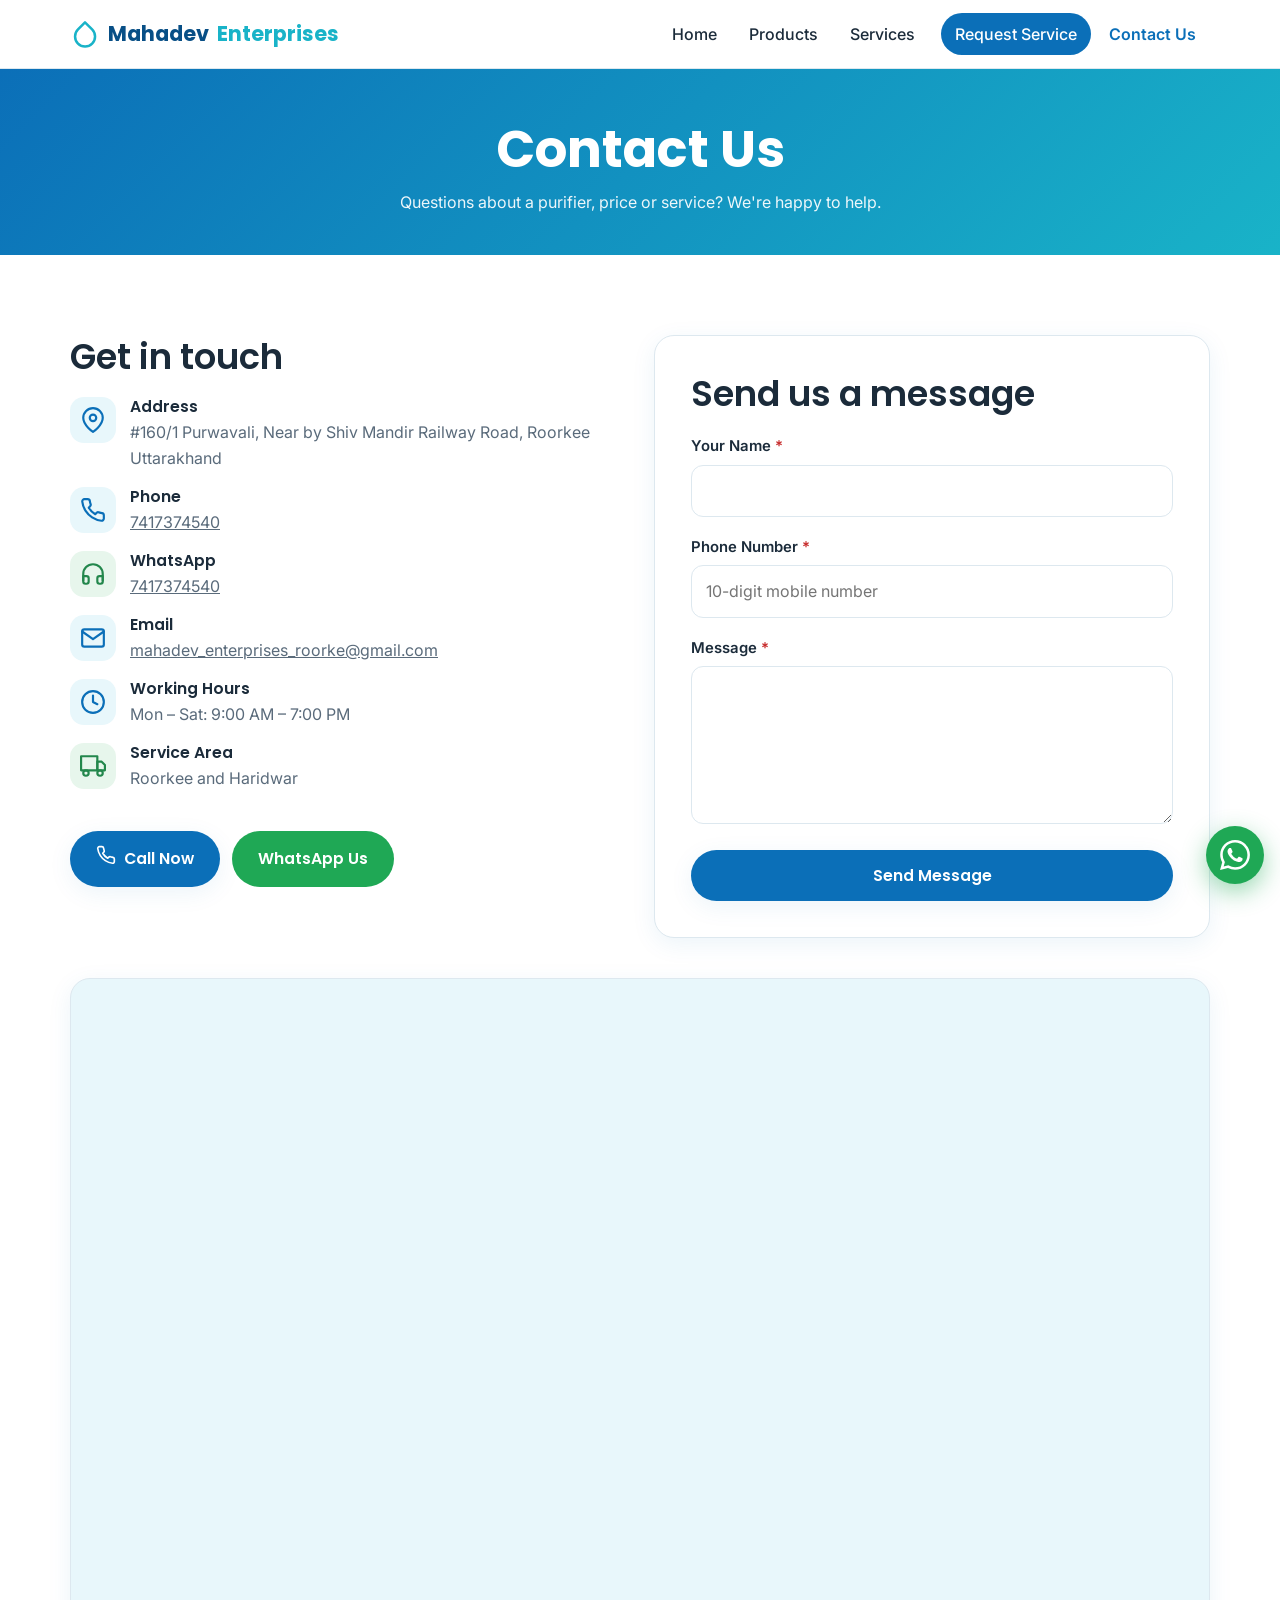
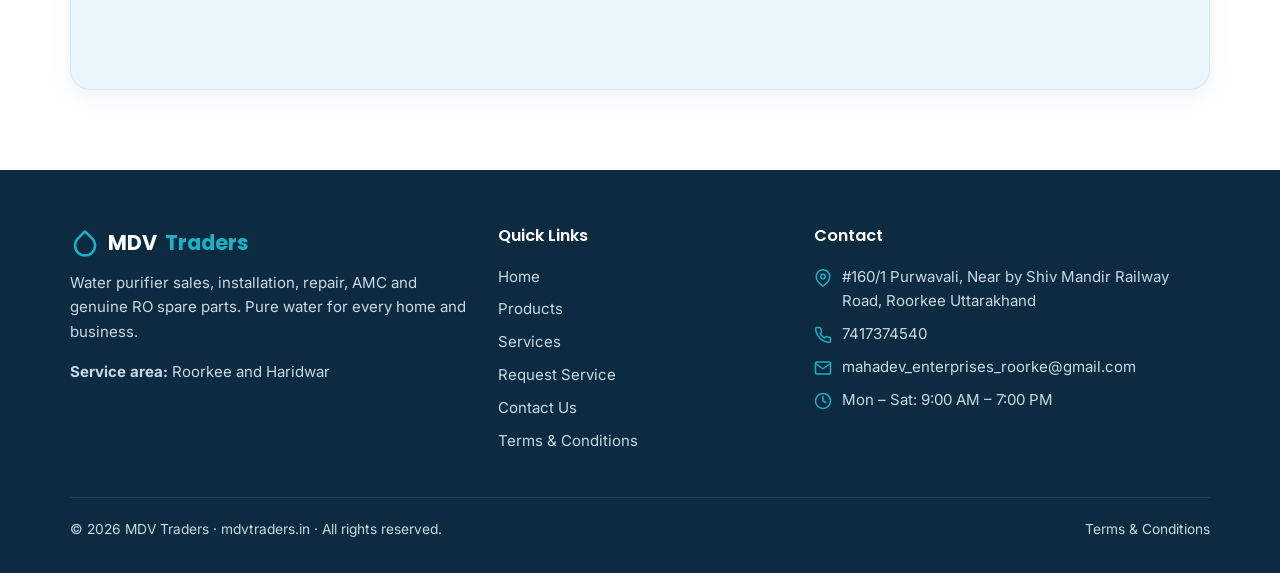
==== mdv-traders/contact.html @ 6e26f54f "initial commit" ====
<!DOCTYPE html>
<html lang="en">
<head>
  <meta charset="UTF-8">
  <meta name="viewport" content="width=device-width, initial-scale=1">
  <title>Contact Mahadev Enterprises | Call or WhatsApp for Water Purifier Help</title>
  <meta name="description" content="Contact Mahadev Enterprises for water purifier sales, service and spare parts. Call, WhatsApp, email or visit our shop. Working hours and location map.">
  <link rel="canonical" href="https://mdvtraders.in/contact.html">

  <meta property="og:type" content="website">
  <meta property="og:site_name" content="Mahadev Enterprises">
  <meta property="og:title" content="Contact Us | Mahadev Enterprises">
  <meta property="og:description" content="Call, WhatsApp or visit Mahadev Enterprises for water purifier sales and service.">
  <meta property="og:url" content="https://mdvtraders.in/contact.html">
  <meta property="og:image" content="https://mdvtraders.in/images/og-image.jpg">
  <meta name="twitter:card" content="summary_large_image">

  <link rel="icon" href="favicon.svg" type="image/svg+xml">
  <link rel="preconnect" href="https://fonts.googleapis.com">
  <link rel="preconnect" href="https://fonts.gstatic.com" crossorigin>
  <link href="https://fonts.googleapis.com/css2?family=Inter:wght@400;500;600&family=Poppins:wght@500;600;700&display=swap" rel="stylesheet">
  <link rel="stylesheet" href="style.css">
  <script src="script.js" defer></script>

  <!-- LocalBusiness schema. PLACEHOLDERS: replace the [ADD ...] values (same as index.html) -->
  <script type="application/ld+json">
  {
    "@context": "https://schema.org",
    "@type": "LocalBusiness",
    "name": "Mahadev Enterprises",
    "description": "Water purifier sales, installation, repair, AMC and genuine RO spare parts.",
    "url": "https://mdvtraders.in/",
    "image": "https://mdvtraders.in/images/og-image.jpg",
    "telephone": "7417374540",
    "email": "mahadev_enterprises_roorke@gmail.com",
    "address": {
      "@type": "PostalAddress",
      "streetAddress": "#160/1 Purwavali",
      "addressLocality": "Near by Shiv Mandir Railway Road",
      "addressRegion": "Roorkee Uttarakhand",
      "postalCode": "247667",
      "addressCountry": "IN"
    },
    "areaServed": "Roorkee and Haridwar",
    "openingHours": "[ADD HOURS e.g. Mo-Sa 09:00-19:00]"
  }
  </script>
</head>
<body data-page="contact">
  <a class="skip-link" href="#main">Skip to main content</a>
  <div id="site-header"></div>

  <main id="main">
    <section class="page-banner">
      <div class="container">
        <h1>Contact Us</h1>
        <p>Questions about a purifier, price or service? We're happy to help.</p>
      </div>
    </section>

    <section class="section">
      <div class="container contact-layout">
        <!-- Contact details (filled from BUSINESS in script.js) -->
        <div>
          <h2>Get in touch</h2>
          <ul class="contact-list">
            <li class="contact-item"><span class="icon-badge" data-icon="pin"></span><div><h3>Address</h3><p data-biz="address">[ADD ADDRESS]</p></div></li>
            <li class="contact-item"><span class="icon-badge" data-icon="phone"></span><div><h3>Phone</h3><a data-href="tel" data-biz="phone" href="#">[ADD NUMBER]</a></div></li>
            <li class="contact-item"><span class="icon-badge icon-badge--green" data-icon="headset"></span><div><h3>WhatsApp</h3><a data-href="whatsapp" data-biz="phone" href="#">[ADD NUMBER]</a></div></li>
            <li class="contact-item"><span class="icon-badge" data-icon="mail"></span><div><h3>Email</h3><a data-href="mailto" data-biz="email" href="#">[ADD EMAIL]</a></div></li>
            <li class="contact-item"><span class="icon-badge" data-icon="clock"></span><div><h3>Working Hours</h3><p data-biz="hours">[ADD HOURS]</p></div></li>
            <li class="contact-item"><span class="icon-badge icon-badge--green" data-icon="truck"></span><div><h3>Service Area</h3><p data-biz="serviceArea">[ADD CITIES / AREAS]</p></div></li>
          </ul>
          <div class="btn-row mt-lg">
            <a class="btn btn--primary" data-href="tel" href="#"><span data-icon="phone"></span>Call Now</a>
            <a class="btn btn--whatsapp" data-href="whatsapp" data-message="Hi Mahadev Enterprises, I have a question." href="#">WhatsApp Us</a>
          </div>
        </div>

        <!-- Contact form – saved to the "Contacts" tab of your Google Sheet -->
        <div class="form-card">
          <h2>Send us a message</h2>
          <form data-form="contact" novalidate>
            <div class="form-grid">
              <div class="field field--full">
                <label for="fullName">Your Name <span class="req" aria-hidden="true">*</span></label>
                <input type="text" id="fullName" name="fullName" autocomplete="name" maxlength="100" required aria-describedby="fullName-error">
                <p class="error-msg" id="fullName-error" aria-live="polite"></p>
              </div>
              <div class="field field--full">
                <label for="mobile">Phone Number <span class="req" aria-hidden="true">*</span></label>
                <input type="tel" id="mobile" name="mobile" inputmode="numeric" autocomplete="tel-national" maxlength="14" placeholder="10-digit mobile number" required aria-describedby="mobile-error">
                <p class="error-msg" id="mobile-error" aria-live="polite"></p>
              </div>
              <div class="field field--full">
                <label for="message">Message <span class="req" aria-hidden="true">*</span></label>
                <textarea id="message" name="message" rows="5" maxlength="1000" required aria-describedby="message-error"></textarea>
                <p class="error-msg" id="message-error" aria-live="polite"></p>
              </div>

              <!-- Honeypot (anti-spam) -->
              <div class="hp-field" aria-hidden="true">
                <label for="website">Leave this field empty</label>
                <input type="text" id="website" name="website" tabindex="-1" autocomplete="off">
              </div>

              <div class="field field--full">
                <button class="btn btn--primary btn--block" type="submit">Send Message</button>
              </div>
            </div>
            <div class="form-status" role="status" aria-live="polite" hidden></div>
          </form>
        </div>
      </div>

      <!-- Google Map – PLACEHOLDER:
           1. Open Google Maps, search your shop, click Share > Embed a map > Copy HTML
           2. Replace the src="..." below with the src from the copied code
                   <iframe
            src="https://www.google.com/maps?q=India&output=embed"
            title="Mahadev Enterprises location on Google Maps (placeholder)"
            loading="lazy"
            referrerpolicy="no-referrer-when-downgrade"
            allowfullscreen></iframe>
           -->
      <div class="container mt-lg">
        <div class="map-wrap">
  
            <iframe src="https://www.google.com/maps/embed?pb=!1m14!1m12!1m3!1d545.8720005371576!2d77.8786940694696!3d29.859750709666358!2m3!1f0!2f0!3f0!3m2!1i1024!2i768!4f13.1!5e1!3m2!1sen!2sus!4v1793719957295!5m2!1sen!2sus" width="600" height="450" style="border:0;" allowfullscreen="" loading="lazy" referrerpolicy="strict-origin-when-cross-origin"></iframe>
        </div>
      </div>
    </section>
  </main>

  <div id="site-footer"></div>
</body>
</html>
---- mdv-traders/style.css ----
/* =========================================================
   MDV Traders – Main Stylesheet
   ---------------------------------------------------------
   Mobile-first: base styles are for phones, then
   @media (min-width: ...) blocks add tablet/desktop layout.

   CONTENTS
   1.  Colours & variables (change the brand colours here)
   2.  Base / reset
   3.  Layout helpers
   4.  Buttons
   5.  Header & navigation
   6.  Hero
   7.  Cards, grids & sections
   8.  Products & filters
   9.  Steps ("How it works")
   10. Tables / notes
   11. Forms
   12. Contact page
   13. Footer
   14. Floating WhatsApp & Call buttons
   15. Utilities & accessibility
   ========================================================= */

/* ---------- 1. Colours & variables ---------- */
:root {
  --blue: #0b6fb8;          /* primary brand blue */
  --blue-dark: #084f86;     /* hover / headings */
  --aqua: #19b3c8;          /* secondary aqua */
  --aqua-light: #e8f7fb;    /* soft aqua backgrounds */
  --green: #23874c;         /* soft green accent (buttons) */
  --green-light: #e7f6ec;   /* soft green backgrounds */
  --whatsapp: #1fa855;

  --text: #1b2b3a;          /* main text */
  --muted: #5a6b7b;         /* secondary text */
  --border: #dde8ef;
  --bg: #ffffff;
  --bg-soft: #f4f9fc;
  --error: #c62828;
  --error-bg: #fdecec;
  --success-bg: #e7f6ec;

  --radius: 16px;
  --radius-sm: 10px;
  --shadow: 0 6px 24px rgba(11, 111, 184, 0.08);
  --shadow-hover: 0 12px 32px rgba(11, 111, 184, 0.16);
  --gradient: linear-gradient(135deg, var(--blue) 0%, var(--aqua) 100%);

  --font-head: "Poppins", system-ui, sans-serif;
  --font-body: "Inter", system-ui, sans-serif;
  --header-h: 68px;
}

/* ---------- 2. Base / reset ---------- */
*,
*::before,
*::after { box-sizing: border-box; }

html { scroll-behavior: smooth; }

body {
  margin: 0;
  font-family: var(--font-body);
  font-size: 16px;
  line-height: 1.65;
  color: var(--text);
  background: var(--bg);
  -webkit-font-smoothing: antialiased;
}

h1, h2, h3, h4 {
  font-family: var(--font-head);
  line-height: 1.25;
  color: var(--text);
  margin: 0 0 0.5em;
}
h1 { font-size: clamp(2rem, 6vw, 3.2rem); font-weight: 700; }
h2 { font-size: clamp(1.5rem, 4vw, 2.2rem); font-weight: 600; }
h3 { font-size: 1.15rem; font-weight: 600; }

p { margin: 0 0 1em; }
a { color: var(--blue); }
a:hover { color: var(--blue-dark); }
img { max-width: 100%; height: auto; display: block; }
ul { padding-left: 1.2em; }

/* ---------- 3. Layout helpers ---------- */
.container {
  width: 100%;
  max-width: 1180px;
  margin: 0 auto;
  padding: 0 20px;
}

.section { padding: 56px 0; }
.section--soft { background: var(--bg-soft); }

.section-head {
  text-align: center;
  max-width: 680px;
  margin: 0 auto 36px;
}
.section-head p { color: var(--muted); }

.eyebrow {
  display: inline-block;
  font-family: var(--font-head);
  font-size: 0.8rem;
  font-weight: 600;
  letter-spacing: 0.08em;
  text-transform: uppercase;
  color: var(--blue);
  background: var(--aqua-light);
  padding: 4px 12px;
  border-radius: 999px;
  margin-bottom: 12px;
}

.grid { display: grid; gap: 20px; }

@media (min-width: 640px) {
  .grid--2, .grid--3, .grid--4 { grid-template-columns: repeat(2, 1fr); }
}
@media (min-width: 960px) {
  .section { padding: 80px 0; }
  .grid--3 { grid-template-columns: repeat(3, 1fr); }
  .grid--4 { grid-template-columns: repeat(4, 1fr); }
}

/* Page banner used at the top of inner pages */
.page-banner {
  background: var(--gradient);
  color: #fff;
  padding: 48px 0 40px;
  text-align: center;
}
.page-banner h1 { color: #fff; margin-bottom: 8px; }
.page-banner p { color: rgba(255, 255, 255, 0.92); max-width: 620px; margin: 0 auto; }

/* ---------- 4. Buttons ---------- */
.btn {
  display: inline-flex;
  align-items: center;
  justify-content: center;
  gap: 8px;
  min-height: 48px;              /* big enough for thumbs */
  padding: 12px 24px;
  font-family: var(--font-head);
  font-weight: 600;
  font-size: 0.98rem;
  border-radius: 999px;
  border: 2px solid transparent;
  text-decoration: none;
  cursor: pointer;
  transition: transform 0.15s ease, box-shadow 0.2s ease, background 0.2s ease;
}
.btn:hover { transform: translateY(-2px); }
.btn:disabled { opacity: 0.7; cursor: not-allowed; transform: none; }
.btn svg { width: 20px; height: 20px; }

.btn--primary { background: var(--blue); color: #fff; box-shadow: var(--shadow); }
.btn--primary:hover { background: var(--blue-dark); color: #fff; }

.btn--accent { background: var(--green); color: #fff; }
.btn--accent:hover { background: #1b6d3d; color: #fff; }

.btn--outline { background: transparent; color: var(--blue); border-color: var(--blue); }
.btn--outline:hover { background: var(--aqua-light); color: var(--blue-dark); }

.btn--light { background: #fff; color: var(--blue-dark); }
.btn--light:hover { color: var(--blue); }

.btn--ghost-light { background: transparent; color: #fff; border-color: rgba(255,255,255,0.8); }
.btn--ghost-light:hover { background: rgba(255,255,255,0.12); color: #fff; }

.btn--whatsapp { background: var(--whatsapp); color: #fff; }
.btn--whatsapp:hover { background: #178a45; color: #fff; }

.btn--sm { min-height: 40px; padding: 8px 16px; font-size: 0.9rem; }
.btn--block { width: 100%; }

.btn-row { display: flex; flex-wrap: wrap; gap: 12px; }

.link-arrow {
  font-weight: 600;
  text-decoration: none;
  font-size: 0.92rem;
}
.link-arrow::after { content: " →"; }

/* ---------- 5. Header & navigation ---------- */
#site-header { min-height: var(--header-h); } /* reserves space before JS loads */

.site-header {
  position: sticky;
  top: 0;
  z-index: 100;
  background: rgba(255, 255, 255, 0.96);
  backdrop-filter: blur(8px);
  border-bottom: 1px solid var(--border);
}
/* Make the wrapper itself sticky so the header sticks across the page */
#site-header { position: sticky; top: 0; z-index: 100; }

.nav {
  display: flex;
  align-items: center;
  justify-content: space-between;
  height: var(--header-h);
}

.logo {
  display: inline-flex;
  align-items: center;
  gap: 8px;
  font-family: var(--font-head);
  font-weight: 700;
  font-size: 1.3rem;
  color: var(--blue-dark);
  text-decoration: none;
}
.logo span { color: var(--aqua); }
.logo svg { width: 30px; height: 30px; color: var(--aqua); }

.nav-toggle {
  display: inline-flex;
  align-items: center;
  justify-content: center;
  width: 44px;
  height: 44px;
  border: 1px solid var(--border);
  border-radius: 12px;
  background: #fff;
  color: var(--blue-dark);
  cursor: pointer;
}
.nav-toggle svg { width: 24px; height: 24px; }

.nav-menu {
  position: absolute;
  top: var(--header-h);
  left: 0;
  right: 0;
  background: #fff;
  border-bottom: 1px solid var(--border);
  box-shadow: var(--shadow);
  display: none;
}
.nav-menu.is-open { display: block; }

.nav-menu ul {
  list-style: none;
  margin: 0;
  padding: 8px 20px 16px;
}
.nav-menu a {
  display: block;
  padding: 12px 8px;
  font-weight: 500;
  color: var(--text);
  text-decoration: none;
  border-radius: 8px;
}
.nav-menu a:hover { background: var(--aqua-light); color: var(--blue-dark); }
.nav-menu a[aria-current="page"] { color: var(--blue); font-weight: 600; }
.nav-menu .nav-cta { margin-top: 8px; }
.nav-menu .nav-cta a {
  background: var(--blue);
  color: #fff;
  text-align: center;
  border-radius: 999px;
}

@media (min-width: 900px) {
  .nav-toggle { display: none; }
  .nav-menu {
    position: static;
    display: block;
    background: none;
    border: 0;
    box-shadow: none;
  }
  .nav-menu ul { display: flex; align-items: center; gap: 4px; padding: 0; }
  .nav-menu a { padding: 8px 14px; }
  .nav-menu .nav-cta { margin: 0 0 0 8px; }
  .nav-menu .nav-cta a:hover { background: var(--blue-dark); color: #fff; }
}

/* ---------- 6. Hero ---------- */
.hero {
  background:
    radial-gradient(circle at 85% 10%, rgba(25, 179, 200, 0.18), transparent 45%),
    radial-gradient(circle at 5% 90%, rgba(35, 135, 76, 0.10), transparent 40%),
    var(--bg-soft);
  padding: 48px 0 56px;
  overflow: hidden;
}
.hero__grid { display: grid; gap: 36px; align-items: center; }
.hero h1 { color: var(--blue-dark); }
.hero h1 em { font-style: normal; color: var(--aqua); }
.hero__lead { font-size: 1.1rem; color: var(--muted); max-width: 540px; }

.hero__badges {
  display: flex;
  flex-wrap: wrap;
  gap: 10px 20px;
  margin-top: 24px;
  padding: 0;
  list-style: none;
  font-size: 0.92rem;
  color: var(--muted);
}
.hero__badges li { display: inline-flex; align-items: center; gap: 6px; }
.hero__badges svg { width: 18px; height: 18px; color: var(--green); }

.hero__media { position: relative; }
.hero__media img {
  border-radius: 24px;
  box-shadow: var(--shadow-hover);
  width: 100%;
  aspect-ratio: 4 / 3;
  object-fit: cover;
}
.hero__float {
  position: absolute;
  left: -8px;
  bottom: -18px;
  background: #fff;
  border-radius: 14px;
  padding: 12px 16px;
  box-shadow: var(--shadow-hover);
  display: flex;
  align-items: center;
  gap: 10px;
  font-size: 0.9rem;
}
.hero__float strong { display: block; font-family: var(--font-head); color: var(--blue-dark); }
.hero__float .icon-badge { width: 40px; height: 40px; margin: 0; }

@media (min-width: 900px) {
  .hero { padding: 80px 0 96px; }
  .hero__grid { grid-template-columns: 1.1fr 1fr; gap: 56px; }
}

/* ---------- 7. Cards, grids & sections ---------- */
.card {
  background: #fff;
  border: 1px solid var(--border);
  border-radius: var(--radius);
  padding: 24px;
  box-shadow: var(--shadow);
  transition: transform 0.2s ease, box-shadow 0.2s ease;
  display: flex;
  flex-direction: column;
}
.card:hover { transform: translateY(-4px); box-shadow: var(--shadow-hover); }
.card p { color: var(--muted); font-size: 0.96rem; }
.card .btn-row, .card .card__actions { margin-top: auto; }

.icon-badge {
  width: 52px;
  height: 52px;
  border-radius: 14px;
  background: var(--aqua-light);
  color: var(--blue);
  display: inline-flex;
  align-items: center;
  justify-content: center;
  margin-bottom: 16px;
  flex-shrink: 0;
}
.icon-badge svg { width: 26px; height: 26px; }
.icon-badge--green { background: var(--green-light); color: var(--green); }

/* Testimonials */
.testimonial { position: relative; }
.testimonial blockquote { margin: 0 0 16px; font-size: 1rem; color: var(--text); }
.testimonial .stars { display: flex; gap: 2px; color: #f4b400; margin-bottom: 12px; }
.testimonial .stars svg { width: 18px; height: 18px; fill: currentColor; }
.testimonial figcaption { font-weight: 600; font-family: var(--font-head); }
.testimonial figcaption span { display: block; font-weight: 400; font-family: var(--font-body); color: var(--muted); font-size: 0.88rem; }

.placeholder-tag {
  display: inline-block;
  font-size: 0.72rem;
  font-weight: 600;
  color: #8a5a00;
  background: #fff4dc;
  border: 1px dashed #e0b44c;
  padding: 2px 8px;
  border-radius: 6px;
  margin-bottom: 10px;
}

/* Call-to-action strip */
.cta-strip {
  background: var(--gradient);
  color: #fff;
  border-radius: 24px;
  padding: 36px 24px;
  text-align: center;
  box-shadow: var(--shadow-hover);
}
.cta-strip h2 { color: #fff; }
.cta-strip p { color: rgba(255, 255, 255, 0.92); max-width: 560px; margin: 0 auto 20px; }
.cta-strip .btn-row { justify-content: center; }

@media (min-width: 900px) {
  .cta-strip {
    display: flex;
    align-items: center;
    justify-content: space-between;
    text-align: left;
    padding: 48px 56px;
    gap: 32px;
  }
  .cta-strip p { margin: 0; }
  .cta-strip .btn-row { flex-shrink: 0; }
}

/* ---------- 8. Products & filters ---------- */
.filters {
  display: flex;
  justify-content: center;
  flex-wrap: wrap;
  gap: 10px;
  margin-bottom: 32px;
}
.filter-btn {
  min-height: 44px;
  padding: 8px 20px;
  border-radius: 999px;
  border: 1px solid var(--border);
  background: #fff;
  font-family: var(--font-head);
  font-weight: 500;
  color: var(--text);
  cursor: pointer;
}
.filter-btn:hover { border-color: var(--blue); color: var(--blue); }
.filter-btn[aria-pressed="true"] { background: var(--blue); border-color: var(--blue); color: #fff; }

.product-card { padding: 0; overflow: hidden; }
.product-card__img {
  aspect-ratio: 4 / 3;
  width: 100%;
  object-fit: cover;
  background: var(--aqua-light);
}
.product-card__body { padding: 20px 22px 22px; display: flex; flex-direction: column; flex: 1; }
.product-card__tag {
  align-self: flex-start;
  font-size: 0.75rem;
  font-weight: 600;
  text-transform: uppercase;
  letter-spacing: 0.06em;
  color: var(--green);
  background: var(--green-light);
  padding: 3px 10px;
  border-radius: 999px;
  margin-bottom: 10px;
}
.product-card__features {
  list-style: none;
  padding: 0;
  margin: 0 0 16px;
  font-size: 0.92rem;
}
.product-card__features li {
  display: flex;
  gap: 8px;
  align-items: flex-start;
  padding: 3px 0;
}
.product-card__features svg { width: 18px; height: 18px; color: var(--green); flex-shrink: 0; margin-top: 3px; }
.product-card__price {
  font-family: var(--font-head);
  font-weight: 600;
  color: var(--blue-dark);
  margin-bottom: 14px;
}
.card__actions { display: flex; flex-wrap: wrap; align-items: center; gap: 12px 16px; }

/* Spare parts cards (smaller) */
.part-card { padding: 20px; }
.part-card h3 { font-size: 1.02rem; margin-bottom: 6px; }
.part-card p { font-size: 0.9rem; margin-bottom: 14px; }

/* ---------- 9. Steps ("How it works") ---------- */
.steps {
  list-style: none;
  padding: 0;
  margin: 0;
  display: grid;
  gap: 20px;
  counter-reset: step;
}
.step {
  position: relative;
  text-align: center;
  background: #fff;
  border-radius: var(--radius);
  padding: 28px 20px 22px;
  border: 1px solid var(--border);
}
.step::before {
  counter-increment: step;
  content: counter(step);
  position: absolute;
  top: -14px;
  left: 50%;
  transform: translateX(-50%);
  width: 30px;
  height: 30px;
  line-height: 30px;
  border-radius: 50%;
  background: var(--green);
  color: #fff;
  font-family: var(--font-head);
  font-weight: 600;
  font-size: 0.9rem;
}
.step .icon-badge { margin: 4px auto 12px; }
.step p { color: var(--muted); font-size: 0.92rem; margin: 0; }

@media (min-width: 640px) { .steps { grid-template-columns: repeat(2, 1fr); row-gap: 32px; } }
@media (min-width: 960px) { .steps { grid-template-columns: repeat(4, 1fr); } }

/* ---------- 10. Tables / notes ---------- */
.note {
  display: flex;
  gap: 14px;
  align-items: flex-start;
  background: var(--aqua-light);
  border-left: 4px solid var(--aqua);
  border-radius: var(--radius-sm);
  padding: 18px 20px;
  margin: 32px 0;
}
.note svg { width: 24px; height: 24px; color: var(--blue); flex-shrink: 0; margin-top: 2px; }
.note h3 { margin-bottom: 6px; font-size: 1rem; }
.note ul { margin: 0 0 8px; }
.note small { color: var(--muted); }

.table-wrap { overflow-x: auto; }
.table {
  width: 100%;
  border-collapse: collapse;
  font-size: 0.93rem;
  background: #fff;
}
.table th, .table td { padding: 10px 12px; border-bottom: 1px solid var(--border); text-align: left; }
.table th { font-family: var(--font-head); font-weight: 600; background: var(--bg-soft); }

/* Legal text (terms page) */
.legal { max-width: 820px; margin: 0 auto; }
.legal h2 { font-size: 1.3rem; margin-top: 2em; }
.legal p, .legal li { color: var(--text); }
.legal .disclaimer {
  background: #fff4dc;
  border: 1px solid #f0d08a;
  border-radius: var(--radius-sm);
  padding: 14px 18px;
  font-size: 0.94rem;
}

/* ---------- 11. Forms ---------- */
.form-card {
  background: #fff;
  border: 1px solid var(--border);
  border-radius: 20px;
  box-shadow: var(--shadow);
  padding: 24px 20px;
}
@media (min-width: 640px) { .form-card { padding: 36px; } }

.form-grid { display: grid; gap: 18px; }
@media (min-width: 640px) {
  .form-grid { grid-template-columns: 1fr 1fr; }
  .field--full { grid-column: 1 / -1; }
}

.field label,
.field legend {
  display: block;
  font-weight: 600;
  font-size: 0.93rem;
  margin-bottom: 6px;
  padding: 0;
}
.field .req { color: var(--error); }
.field .hint { font-weight: 400; color: var(--muted); font-size: 0.85rem; }

.field input[type="text"],
.field input[type="tel"],
.field input[type="email"],
.field input[type="date"],
.field select,
.field textarea {
  width: 100%;
  min-height: 48px;
  padding: 12px 14px;
  font: inherit;
  font-size: 16px;               /* 16px stops iPhone zooming in */
  color: var(--text);
  background: #fff;
  border: 1.5px solid var(--border);
  border-radius: 12px;
  transition: border-color 0.2s, box-shadow 0.2s;
}
.field textarea { min-height: 110px; resize: vertical; }
.field input:focus,
.field select:focus,
.field textarea:focus {
  outline: none;
  border-color: var(--blue);
  box-shadow: 0 0 0 4px rgba(11, 111, 184, 0.15);
}
.field [aria-invalid="true"] { border-color: var(--error); background: #fffafa; }

fieldset.field { border: 0; margin: 0; padding: 0; min-width: 0; }

.radio-group { display: flex; flex-wrap: wrap; gap: 10px; }
.radio-pill { position: relative; }
.radio-pill input { position: absolute; opacity: 0; inset: 0; cursor: pointer; }
.radio-pill span {
  display: inline-flex;
  align-items: center;
  min-height: 44px;
  padding: 8px 18px;
  border: 1.5px solid var(--border);
  border-radius: 999px;
  font-size: 0.93rem;
  font-weight: 500;
  background: #fff;
}
.radio-pill input:checked + span { background: var(--aqua-light); border-color: var(--blue); color: var(--blue-dark); }
.radio-pill input:focus-visible + span { box-shadow: 0 0 0 4px rgba(11, 111, 184, 0.2); }

.check {
  display: flex;
  gap: 10px;
  align-items: flex-start;
  font-size: 0.95rem;
}
.check input { width: 22px; height: 22px; margin-top: 2px; accent-color: var(--blue); flex-shrink: 0; }

.error-msg {
  color: var(--error);
  font-size: 0.85rem;
  margin: 6px 0 0;
  min-height: 0;
}
.error-msg:empty { display: none; }

/* Honeypot – hidden from people, visible to bots */
.hp-field {
  position: absolute !important;
  left: -9999px !important;
  width: 1px;
  height: 1px;
  overflow: hidden;
}

.form-status {
  border-radius: 14px;
  padding: 16px 18px;
  margin-top: 20px;
  font-size: 0.97rem;
}
.form-status[hidden] { display: none; }
.form-status--success { background: var(--success-bg); border: 1px solid #9fd8b3; color: #14532d; }
.form-status--error { background: var(--error-bg); border: 1px solid #f3b4b4; color: #7f1d1d; }
.form-status strong { font-family: var(--font-head); }
.request-id {
  display: inline-block;
  font-family: var(--font-head);
  font-size: 1.15rem;
  font-weight: 700;
  letter-spacing: 0.03em;
  background: #fff;
  padding: 4px 12px;
  border-radius: 8px;
  margin: 6px 0;
}

.spinner {
  width: 18px;
  height: 18px;
  border: 2.5px solid rgba(255, 255, 255, 0.5);
  border-top-color: #fff;
  border-radius: 50%;
  animation: spin 0.8s linear infinite;
}
@keyframes spin { to { transform: rotate(360deg); } }

.form-layout { display: grid; gap: 28px; }
@media (min-width: 960px) { .form-layout { grid-template-columns: 1fr 320px; align-items: start; } }
.aside-card h3 { margin-bottom: 12px; }
.aside-card ul { list-style: none; padding: 0; margin: 0 0 16px; }
.aside-card li { display: flex; gap: 10px; padding: 6px 0; color: var(--muted); font-size: 0.94rem; }
.aside-card li svg { width: 20px; height: 20px; color: var(--green); flex-shrink: 0; margin-top: 2px; }

/* ---------- 12. Contact page ---------- */
.contact-list { list-style: none; padding: 0; margin: 0; display: grid; gap: 16px; }
.contact-item { display: flex; gap: 14px; align-items: flex-start; }
.contact-item .icon-badge { margin: 0; width: 46px; height: 46px; }
.contact-item h3 { font-size: 0.98rem; margin-bottom: 2px; }
.contact-item p, .contact-item a { margin: 0; color: var(--muted); }

.map-wrap {
  border-radius: 20px;
  overflow: hidden;
  border: 1px solid var(--border);
  box-shadow: var(--shadow);
  aspect-ratio: 16 / 10;
  background: var(--aqua-light);
}
.map-wrap iframe { width: 100%; height: 100%; border: 0; display: block; }

.contact-layout { display: grid; gap: 28px; }
@media (min-width: 960px) { .contact-layout { grid-template-columns: 1fr 1fr; } }

/* ---------- 13. Footer ---------- */
.site-footer {
  background: #0c2a40;
  color: #c9d8e4;
  padding: 56px 0 96px;          /* extra bottom space for floating buttons on mobile */
  font-size: 0.94rem;
}
.site-footer a { color: #c9d8e4; text-decoration: none; }
.site-footer a:hover { color: #fff; text-decoration: underline; }
.site-footer h2 {
  color: #fff;
  font-size: 1.02rem;
  margin-bottom: 14px;
}
.footer-grid { display: grid; gap: 32px; }
.footer-grid ul { list-style: none; padding: 0; margin: 0; }
.footer-grid li { padding: 4px 0; }
.footer-brand .logo { color: #fff; margin-bottom: 10px; }
.footer-contact li { display: flex; gap: 10px; align-items: flex-start; }
.footer-contact svg { width: 18px; height: 18px; color: var(--aqua); flex-shrink: 0; margin-top: 4px; }
.footer-bottom {
  border-top: 1px solid rgba(255, 255, 255, 0.12);
  margin-top: 40px;
  padding-top: 20px;
  display: flex;
  flex-wrap: wrap;
  gap: 8px 20px;
  justify-content: space-between;
  font-size: 0.86rem;
}
@media (min-width: 768px) {
  .site-footer { padding-bottom: 32px; }
  .footer-grid { grid-template-columns: 1.4fr 1fr 1.4fr; }
}

/* ---------- 14. Floating WhatsApp & Call buttons ---------- */
.float-whatsapp {
  position: fixed;
  right: 16px;
  bottom: 16px;
  z-index: 200;
  width: 58px;
  height: 58px;
  border-radius: 50%;
  background: var(--whatsapp);
  color: #fff;
  display: flex;
  align-items: center;
  justify-content: center;
  box-shadow: 0 8px 24px rgba(31, 168, 85, 0.45);
  transition: transform 0.2s;
}
.float-whatsapp:hover { transform: scale(1.08); color: #fff; }
.float-whatsapp svg { width: 30px; height: 30px; fill: currentColor; }

.float-call {
  position: fixed;
  left: 16px;
  bottom: 20px;
  z-index: 200;
  display: inline-flex;
  align-items: center;
  gap: 8px;
  min-height: 50px;
  padding: 10px 22px;
  border-radius: 999px;
  background: var(--blue);
  color: #fff;
  font-family: var(--font-head);
  font-weight: 600;
  text-decoration: none;
  box-shadow: 0 8px 24px rgba(11, 111, 184, 0.4);
}
.float-call:hover { color: #fff; background: var(--blue-dark); }
.float-call svg { width: 20px; height: 20px; }
@media (min-width: 768px) { .float-call { display: none; } }  /* mobile only */

/* ---------- 15. Utilities & accessibility ---------- */
.skip-link {
  position: absolute;
  left: 12px;
  top: -60px;
  z-index: 999;
  background: var(--blue-dark);
  color: #fff;
  padding: 10px 16px;
  border-radius: 8px;
}
.skip-link:focus { top: 12px; color: #fff; }

:focus-visible { outline: 3px solid var(--aqua); outline-offset: 2px; }

.visually-hidden {
  position: absolute !important;
  width: 1px; height: 1px;
  padding: 0; margin: -1px;
  overflow: hidden; clip: rect(0 0 0 0);
  white-space: nowrap; border: 0;
}

.text-center { text-align: center; }
.mt-lg { margin-top: 40px; }
.muted { color: var(--muted); }

/* 404 page */
.notfound { text-align: center; padding: 80px 0; }
.notfound .big {
  font-family: var(--font-head);
  font-size: clamp(5rem, 20vw, 9rem);
  font-weight: 700;
  line-height: 1;
  background: var(--gradient);
  -webkit-background-clip: text;
  background-clip: text;
  color: transparent;
  margin-bottom: 12px;
}
.notfound .btn-row { justify-content: center; margin-top: 24px; }

@media (prefers-reduced-motion: reduce) {
  * { transition: none !important; animation: none !important; scroll-behavior: auto !important; }
}
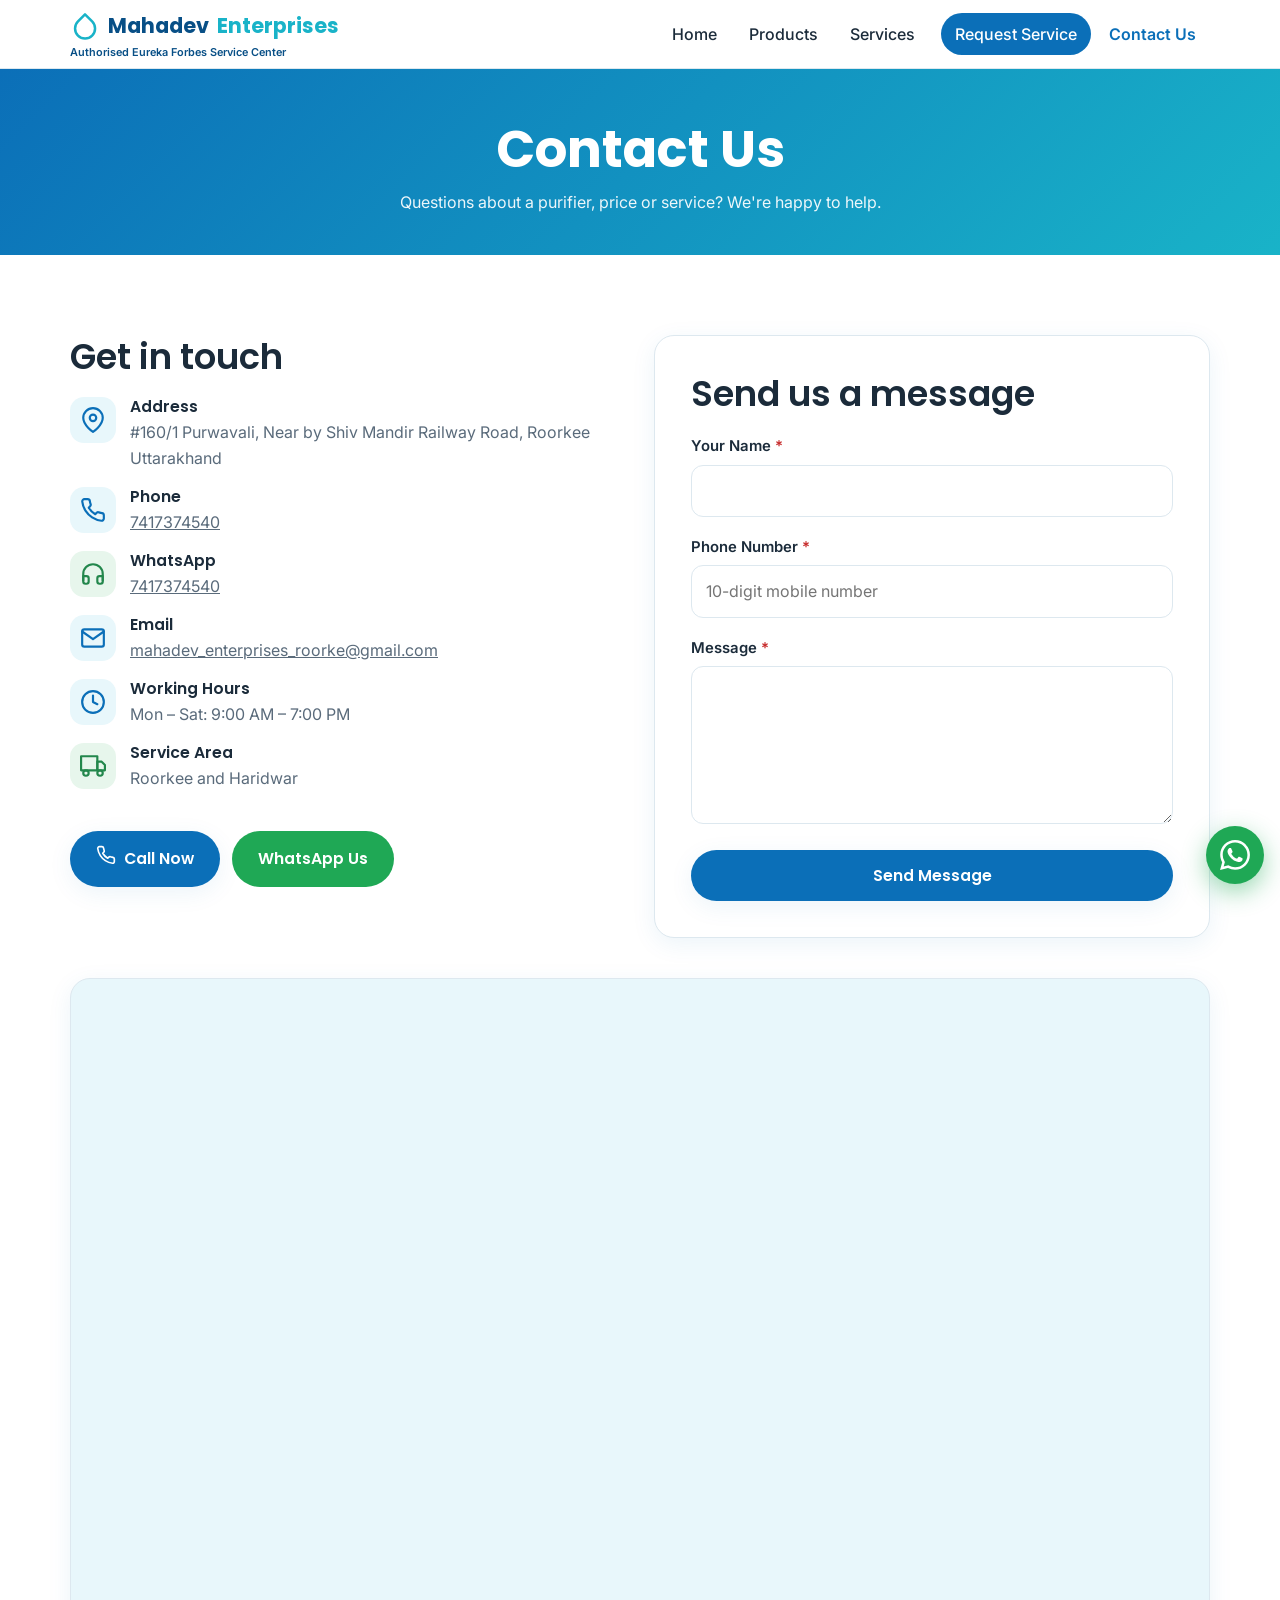
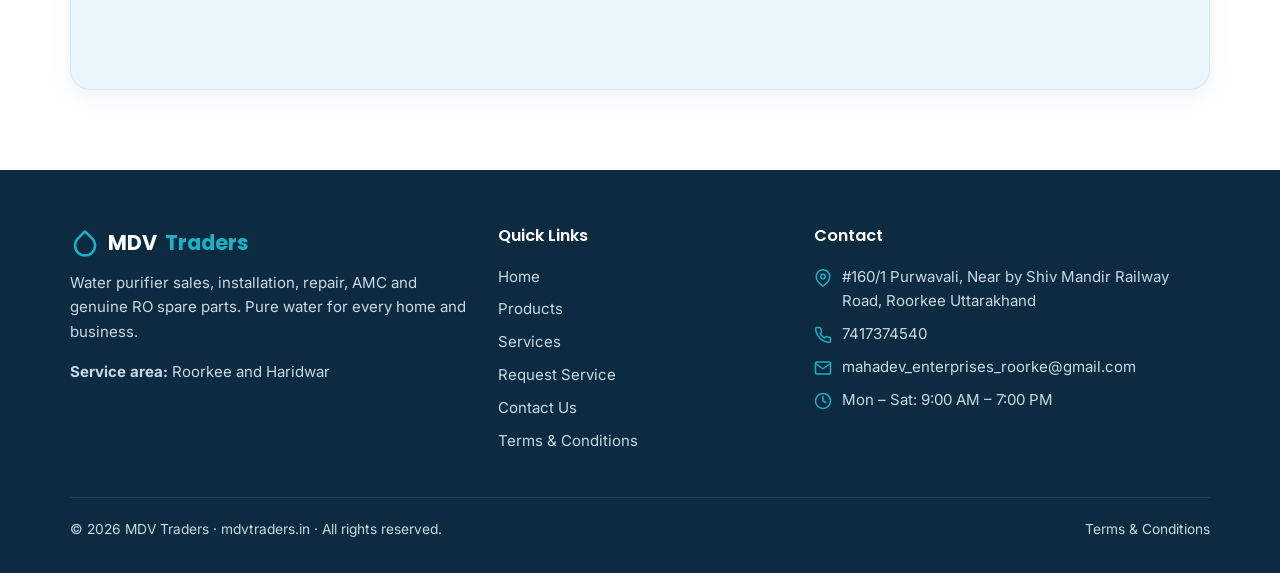
==== commit d3d2c398: "Update honeypot field names in contact and service request forms for improved spam protection" ====
--- a/mdv-traders/contact.html
+++ b/mdv-traders/contact.html
@@ -100,8 +100,8 @@
 
               <!-- Honeypot (anti-spam) -->
               <div class="hp-field" aria-hidden="true">
-                <label for="website">Leave this field empty</label>
-                <input type="text" id="website" name="website" tabindex="-1" autocomplete="off">
+                <label for="formCheck">Leave this field empty</label>
+                <input type="text" id="formCheck" name="formCheck" tabindex="-1" autocomplete="off">
               </div>
 
               <div class="field field--full">
--- a/mdv-traders/style.css
+++ b/mdv-traders/style.css
@@ -223,6 +223,14 @@
 .logo span { color: var(--aqua); }
 .logo svg { width: 30px; height: 30px; color: var(--aqua); }
 
+.brand-lockup { display: flex; flex-direction: column; align-items: flex-start; gap: 2px; }
+.authorization-label {
+  color: var(--blue-dark);
+  font-size: 0.68rem;
+  font-weight: 600;
+  line-height: 1.2;
+}
+
 .nav-toggle {
   display: inline-flex;
   align-items: center;
